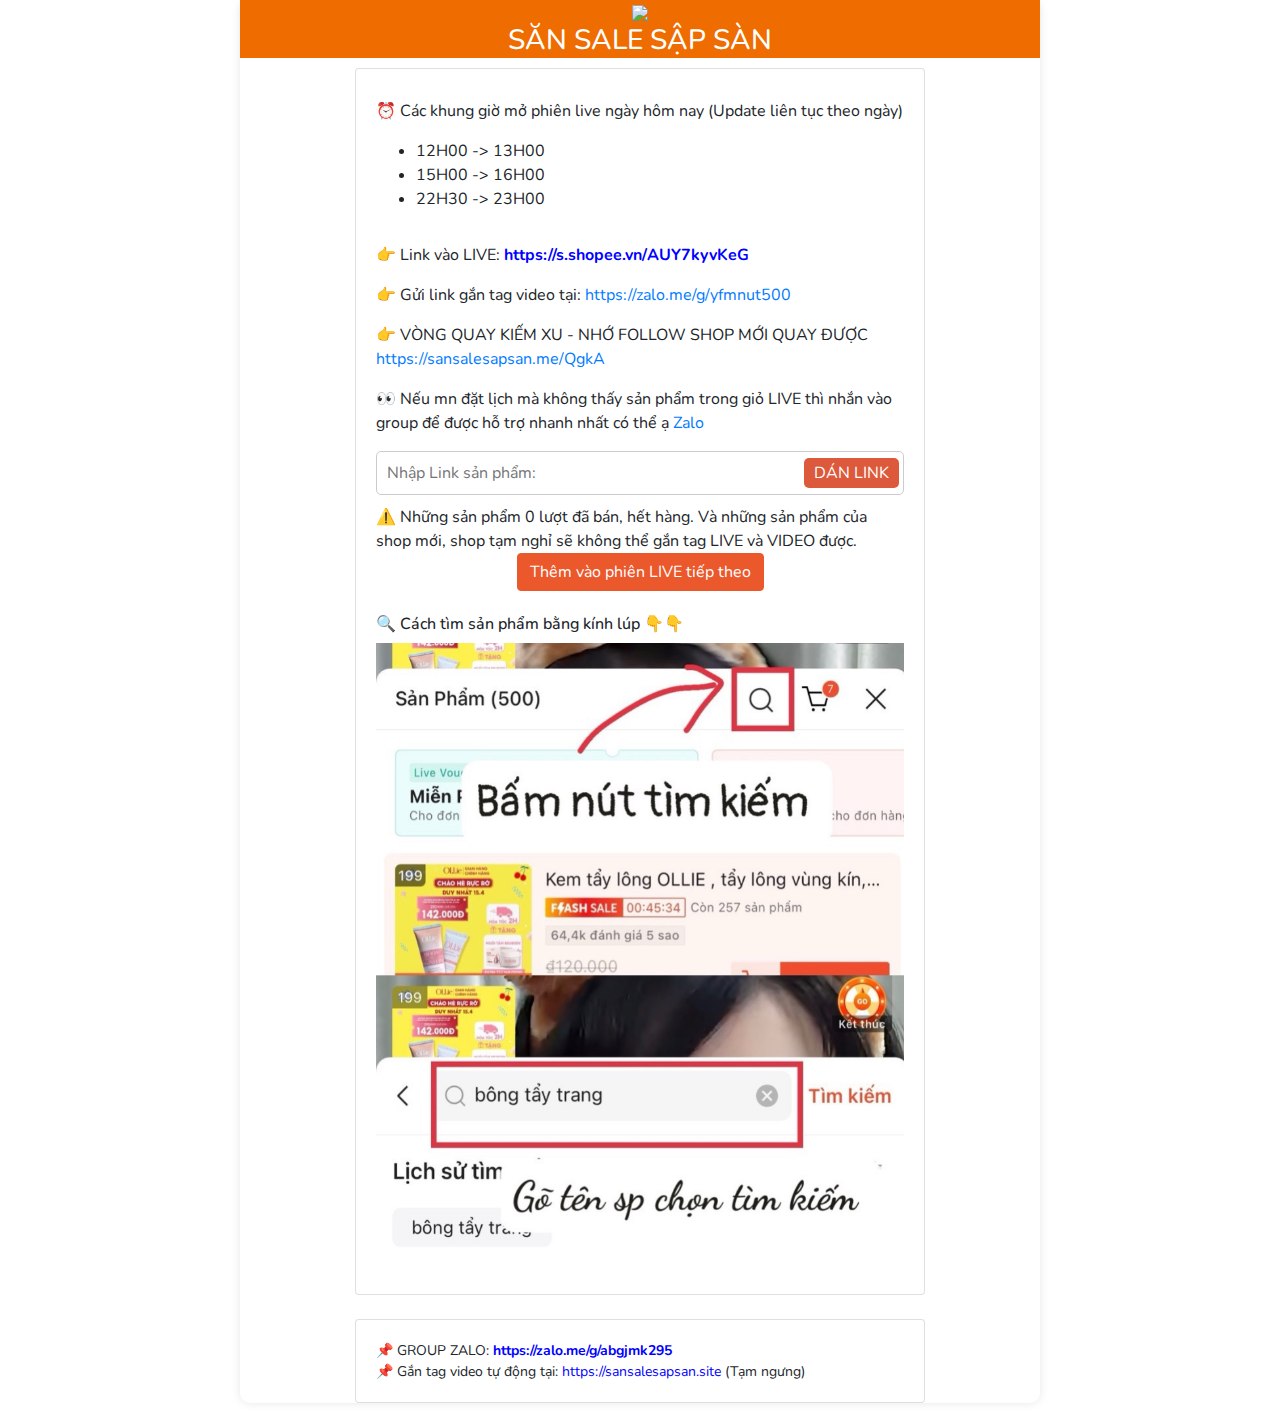
==== index.html @ d492b561 "zxc" ====
<!DOCTYPE html>
<html lang="en">

<head>
  <meta charset="utf-8">
  <meta name="viewport" content="width=device-width, initial-scale=1">




  <link href="https://fonts.googleapis.com/css2?family=Nunito:wght@200;600&display=swap" rel="stylesheet">
  <script src="https://code.jquery.com/jquery-3.3.1.slim.min.js"></script>
  <script src="https://code.jquery.com/jquery-3.6.0.min.js"></script>

  <title>Săn Sale Sập Sàn</title>



  <link rel="stylesheet" href="https://stackpath.bootstrapcdn.com/bootstrap/4.3.1/css/bootstrap.min.css">
  <script src="https://cdnjs.cloudflare.com/ajax/libs/popper.js/1.14.7/umd/popper.min.js"></script>
  <script src="https://stackpath.bootstrapcdn.com/bootstrap/4.3.1/js/bootstrap.min.js"></script>
  <link rel="stylesheet" href="style.css">
</head>

<body class="app sidebar-mini ltr">


  <div class="page">
    <input type="hidden" id="userId">
    <div class="page-main">
      <div class="main-content app-content mt-0">
        <div class="side-app">


          <div class="main-container ">
            <div style="width:100%" class="header"><img style="width:100%"
                src="https://cdn.tuoitre.vn/2022/7/14/5-16577783211941704268300.jpg">
              <h3 class="page-title bold">SĂN SALE SẬP SÀN</h3>


            </div>
            <div class="container" style="margin-bottom: 10px; margin-top: 10px">
              <div class="row justify-content-center">
                <div class="col-12 col-lg-9">
                  <div class="card">
                    <div class="card-body">

                      <div class="row row-sm" style="padding-top: 10px">
                        <div class="col-lg">

                          <!-- <p>
                            <strong>
                              Tạm ngưng LIVE 1-2 hôm nha cả nhà uiiii, Shopee lại khoá acc em roy 😭😭😭
                            </strong>
                          </p> -->

                            <p>⏰ Các khung giờ mở phiên live ngày hôm nay (Update liên tục theo ngày) 

                              <table>
                                <ul>
                                  <li>12H00 -> 13H00</li>
                                  <li>15H00 -> 16H00</li>
                                  <li>22H30 -> 23H00</li>
                                </ul>
                              </table>
                              
                          </p> 
                          



                          <!-- <p>🎉 Về lại nhà cũ thui mn ơi, cả nhà gửi link qua <a
                              href="https://m.me/gantaglivessss">Messenger</a> để đặt lịch nha</p>
                          <p>🟢 <a href="https://shope.ee/g3Lm2OkwS">Link vào LIVE</a> và STT sẽ được gửi qua inbox của
                            mn ngay khi em lên LIVE nha, không cần xài
                            kính lúp nữa hihi</p> -->

                          <!-- <p>👉 Gửi link đặt lịch gắn tag LIVE qua inbox Page: <a
                              href="https://www.facebook.com/gantaglivessss/"> Gắn Tag Live -
                              Săn Sale Sập Sàn</a> </p> -->

                          <p>👉 Link vào LIVE: <a href="https://sansalesapsan.me/zirU" target="_blank"><span
                                style="color: blue; font-weight: bold;">https://s.shopee.vn/AUY7kyvKeG</span></a></p>

                          <p>👉 Gửi link gắn tag video tại: <a href="https://zalo.me/g/yfmnut500">https://zalo.me/g/yfmnut500</a></p>
                          <p>👉 VÒNG QUAY KIẾM XU - NHỚ FOLLOW SHOP MỚI QUAY ĐƯỢC <a href="https://sansalesapsan.me/QgkA">https://sansalesapsan.me/QgkA</a></p>
                          

                          <!-- <p>⭐ Cả nhà đặt lịch xong chờ đến giờ, vào LIVE tìm sản phẩm bằng kính lúp trong giỏ
                            nhoé</p> -->


                          <p>👀 Nếu mn đặt lịch mà không thấy sản phẩm trong giỏ LIVE thì nhắn vào group để được hỗ trợ nhanh nhất có thể ạ <a href="https://zalo.me/g/fwocrp646">Zalo</a> </p>



                        </div>
                      </div>





                      <div class="row row-sm">
                        <div class="col-lg">

                          <input id="item_id" class="custom-search-input" placeholder="Nhập Link sản phẩm:" required=""
                            type="text" value="">
                          <button id="past" class="custom-search-botton" type="submit">DÁN LINK</button>
                        </div>
                      </div>



                      <div class="row row-sm" style="padding-top: 10px">
                        <div class="col-lg">
    
                          ⚠️ Những sản phẩm 0 lượt đã bán, hết hàng. Và những sản phẩm của shop mới, shop tạm nghỉ sẽ không thể gắn tag LIVE và VIDEO được.
                          
                          <br>
                        </div>
                      </div>

                      <div class="row row-sm">
                        <button id="submitButton" class="btn btn-primary"
                          style="width: auto; margin-left: auto; margin-right: auto; margin-bottom: 3%;">Thêm vào phiên
                          LIVE tiếp theo</button>

                        <!-- <button id="submitButtonVideo" class="btn btn-primary"
                          style="width: auto; margin-left: auto; margin-right: auto; margin-bottom: 3%;">Thêm vào
                          Video</button> -->
                      </div>



                      <div class="row row-sm">
                        <div class="col-lg mg-t-10">
                          <h5 class="page-title" id="output">
                          </h5>
                        </div>
                      </div>

                      <div class="row row-sm">
                        <div class="col-lg mg-t-10">
                          <h6 class="page-title">
                            🔍 Cách tìm sản phẩm bằng kính lúp 👇👇

                          </h6>
                          <img src="gio_live.jpg" alt="" style="width: 100%; height: 98%;">

                        </div>
                      </div>


                      <!-- <div class="row row-sm">
                        <div class="col-lg mg-t-10">
                          <h6 class="page-title">
                            👀 Nếu mn đặt lịch mà không thấy trong giỏ LIVE thì nhắn qua <a
                              href="https://m.me/gantaglivessss">page</a> hoặc @Lac Pham trong group <a
                              href="https://zalo.me/g/abgjmk295">Zalo</a> để được
                            hỗ trợ

                          </h6>

                        </div>
                      </div> -->



                    </div>



                  </div>



                </div>
              </div>
              <br />
              <div class="row justify-content-center" style="font-size: 14px">
                <div class="col-xl-9 col-lg-9">
                  <div class="card">
                    <div class="card-body">
                      <!-- <div class="row row-sm">
                      <div class="col-lg">
                        ✅ HƯỚNG DẪN THÊM SẢN PHẨM VÀO GIỎ LIVE TỰ ĐỘNG
                      </div>
                    </div> -->
                      <div class="row row-sm">
                        <div class="col-lg">
                          📌 GROUP ZALO: <a href="https://zalo.me/g/abgjmk295"><span
                              style="color: blue; font-weight: bold;"> https://zalo.me/g/abgjmk295 </span></a>
                        </div>
                      </div>
                      <div class="row row-sm">
                        <div class="col-lg">
                          <span class="bold">📌 Gắn tag video tự động tại: <a href="https://sansalesapsan.site"
                              target="_blank"><span style="color: blue;">https://sansalesapsan.site</span></a> (Tạm
                            ngưng)
                        </div>
                      </div>





                    </div>
                  </div>

                </div>
              </div>



            </div>

          </div>
        </div>

      </div>

      <div class="modal fade" id="myModal" role="dialog">
        <div class="modal-dialog">


          <div class="modal-content">
            <div class="modal-header">
              <h4 class="modal-title">Thành công</h4>
            </div>
            <div class="modal-body">


              <p id="timeLive">✅ Đặt lịch gắn tag live thành công vào phiên LIVE tiếp theo lúc

                <span></span>
              </p>
              <p>👉 Link vào LIVE: <a href="https://sansalesapsan.me/tO23" target="_blank"><span
                    style="color: blue; font-weight: bold;">https://s.shopee.vn/AUY7kyvKeG</span></a></p>
                    
              <p>🟡 Cả nhà chủ động canh đúng giờ vào LIVE lấy sản phẩm nha </p>
              <!-- <p>⚠️ Không thấy sản phẩm lên giỏ thì thử thêm vào giỏ lại sau 30 giây nhé mng</p> -->





            </div>

            <div class="modal-footer">
              <!-- <button id="liveButton" class="btn btn-primary">Đến live</button> -->
              <button type="button" class="btn btn-default" data-dismiss="modal">Đóng</button>
            </div>
          </div>

        </div>
      </div>


      <div id="modal-loading">
        <img src="./Loading.gif" width="200px" />
        <h6 style="margin: 20px 0;">Sản phẩm đang được thêm vào giỏ hàng</h5>
          <h6 style="margin: 5px 0;">Hà Nội không vội được đâu...</h5>






      </div>
      <div id="over-lay"></div>
    </div>


</body>


<script>
  $(document).ready(function () {
    $("#submitButton").click(function (event) {
      var editor = document.getElementById('item_id');
      var content = editor.value;
      if (content.startsWith('https://shope.ee') || content.startsWith('https://shopee.vn') || content.startsWith('https://s.shopee') || content.startsWith('https://shp.ee') || content.startsWith('https://sansalesapsan.me') || content.startsWith('https://vn.shp.ee')) {
        var overlay = document.getElementById('over-lay')
        var loading = document.getElementById('modal-loading')
        overlay.style.display = 'block'
        loading.style.top = '2%'

        fetch("https://soppi-sv-uw64.vercel.app/api/live_x", {
          method: "POST",
          headers: {
            "Content-Type": "application/json",
          },
          body: JSON.stringify({
            content: content,
          }),
        })
          .then((response) => response.json())
          .then((data) => {
            if (data.message === "success") {
              setTimeout(function () {
                overlay.style.display = 'none'
                loading.style.top = '-500px'
                $('#myModal').modal('show');

                const liveTimeSlots = [
  { start: "12H00", end: "13H00" },
  { start: "15H00", end: "16H00" },
  { start: "22H30", end: "23H00" },

];

const now = new Date();
const nowMinutes = now.getHours() * 60 + now.getMinutes();

let inLiveTimeSlot = false;
let nextLiveTimeSlot = null;
for (let i = 0; i < liveTimeSlots.length; i++) {
  const [startHours, startMinutes] = liveTimeSlots[i].start.split("H").map(Number);
  const [endHours, endMinutes] = liveTimeSlots[i].end.split("H").map(Number);
  const startMinutesFromMidnight = startHours * 60 + startMinutes;
  const endMinutesFromMidnight = endHours * 60 + endMinutes;

  if (nowMinutes >= startMinutesFromMidnight && nowMinutes <= endMinutesFromMidnight) {
    inLiveTimeSlot = true;
    break;
  }

  if (nowMinutes < startMinutesFromMidnight && (nextLiveTimeSlot === null || startMinutesFromMidnight < nextLiveTimeSlot)) {
    nextLiveTimeSlot = startMinutesFromMidnight;
  }
}

// If no next live time slot found, set it to the first live time slot of the next day
if (nextLiveTimeSlot === null) {
  const [startHours, startMinutes] = liveTimeSlots[0].start.split("H").map(Number);
  nextLiveTimeSlot = startHours * 60 + startMinutes;
}

const timeLiveElement = document.getElementById('timeLive');
if (inLiveTimeSlot) {
  timeLiveElement.innerHTML = "✅ Đặt lịch gắn tag live thành công vào phiên LIVE hiện tại lúc (Lấy sản phẩm ở cuối giỏ LIVE sau 2-5')";
} else {
  const nextLiveHours = Math.floor(nextLiveTimeSlot / 60);
  const nextLiveMinutes = nextLiveTimeSlot % 60;
  timeLiveElement.querySelector('span').textContent = `${nextLiveHours}H${nextLiveMinutes < 10 ? '0' : ''}${nextLiveMinutes}`;
}

              }, 2000);
            } else {
              overlay.style.display = 'none'
              loading.style.top = '-500px'
              alert("Có lỗi xảy ra trong quá trình xử lý.");
            }
          })
          .catch((error) => {
            overlay.style.display = 'none'
            loading.style.top = '-500px'
            alert("Có lỗi xảy ra trong quá trình xử lý. Vui lòng thử lại!");
          });

      } else {
        alert("Đây không phải là đường dẫn của Shopee. Vui lòng nhập vào Link có định dạng: 'https://shope.ee/ hoặc https://shp.ee/' (Phải copy link sản phẩm từ app Shopee) ");
      }

      event.preventDefault();
    })
  })
</script>
---- style.css ----
@import url('https://fonts.googleapis.com/css2?family=Montserrat:wght@600&display=swap');s
.main-container {
    margin: 0 auto;
    max-width: 800px;  
  }
  body {
    margin: 0;
    padding: 0;
    font-family: 'Nunito', sans-serif;
    overflow-x: hidden;
  }

  .header {
    background-color: #EF6C00;  
    color: white;
    text-align: center;
  }
  .header .bg-cover {
    height:220px;
    background-image: url("https://cdn.tuoitre.vn/2022/7/14/5-16577783211941704268300.jpg");
    background-position: center;
    background-size: contain;
    background-repeat: no-repeat;
  }

  .main-container {
    margin: 0 auto;
    max-width: 800px;  
    background-color: white;
    box-shadow: 0px 0px 10px rgba(0, 0, 0, 0.1);
    border-radius: 10px;
  }

   
  .btn-primary {
    background-color: #eb582c;
    border-color: #eb582c;
  }

   
  .footer {
    background-color: #f8f9fa;
    text-align: center;
    padding: 10px;
  }
  .custom-search {
    position: relative;
    width: 100%;
  }
  .custom-search-input {
    width: 100%;
    border: 1px solid #ccc;
    border-radius: 5px;
    padding: 10px 90px 10px 10px;
    line-height: 1;
    box-sizing: border-box;
    outline: none;
  }
  .custom-search-botton {
    position: absolute;
    right: 20px;
    top: 7px;
    bottom: 7px;
    border: 0;
    background: #dc593b;
    color: #fff;
    outline: none;
    margin: 0;
    padding: 0 10px;
    border-radius: 5px;
    z-index: 1;
  }

  #modal-loading {
    position: fixed;
    border-radius: 5px;
    overflow: hidden;
    top: -500px;
    left: 50%;
    transform: translateX(-50%);
    height: 300px;
    width: 500px;
    background-color: white;
    z-index: 2;
    transition: 0.5s;
    display: flex;
    flex-direction: column;
    align-items: center;
    justify-content: center;
    font-family: 'Montserrat', sans-serif;
  }

  #over-lay {
    position: fixed;
    top: 0;
    left: 0;
    width: 100%;
    display: none;
    height: 100%;
    background-color: rgba(0, 0, 0, 0.405);
  }

  .orange-text {
    color: orange;
  }

  .bold-text {
    font-weight: bold;
  }
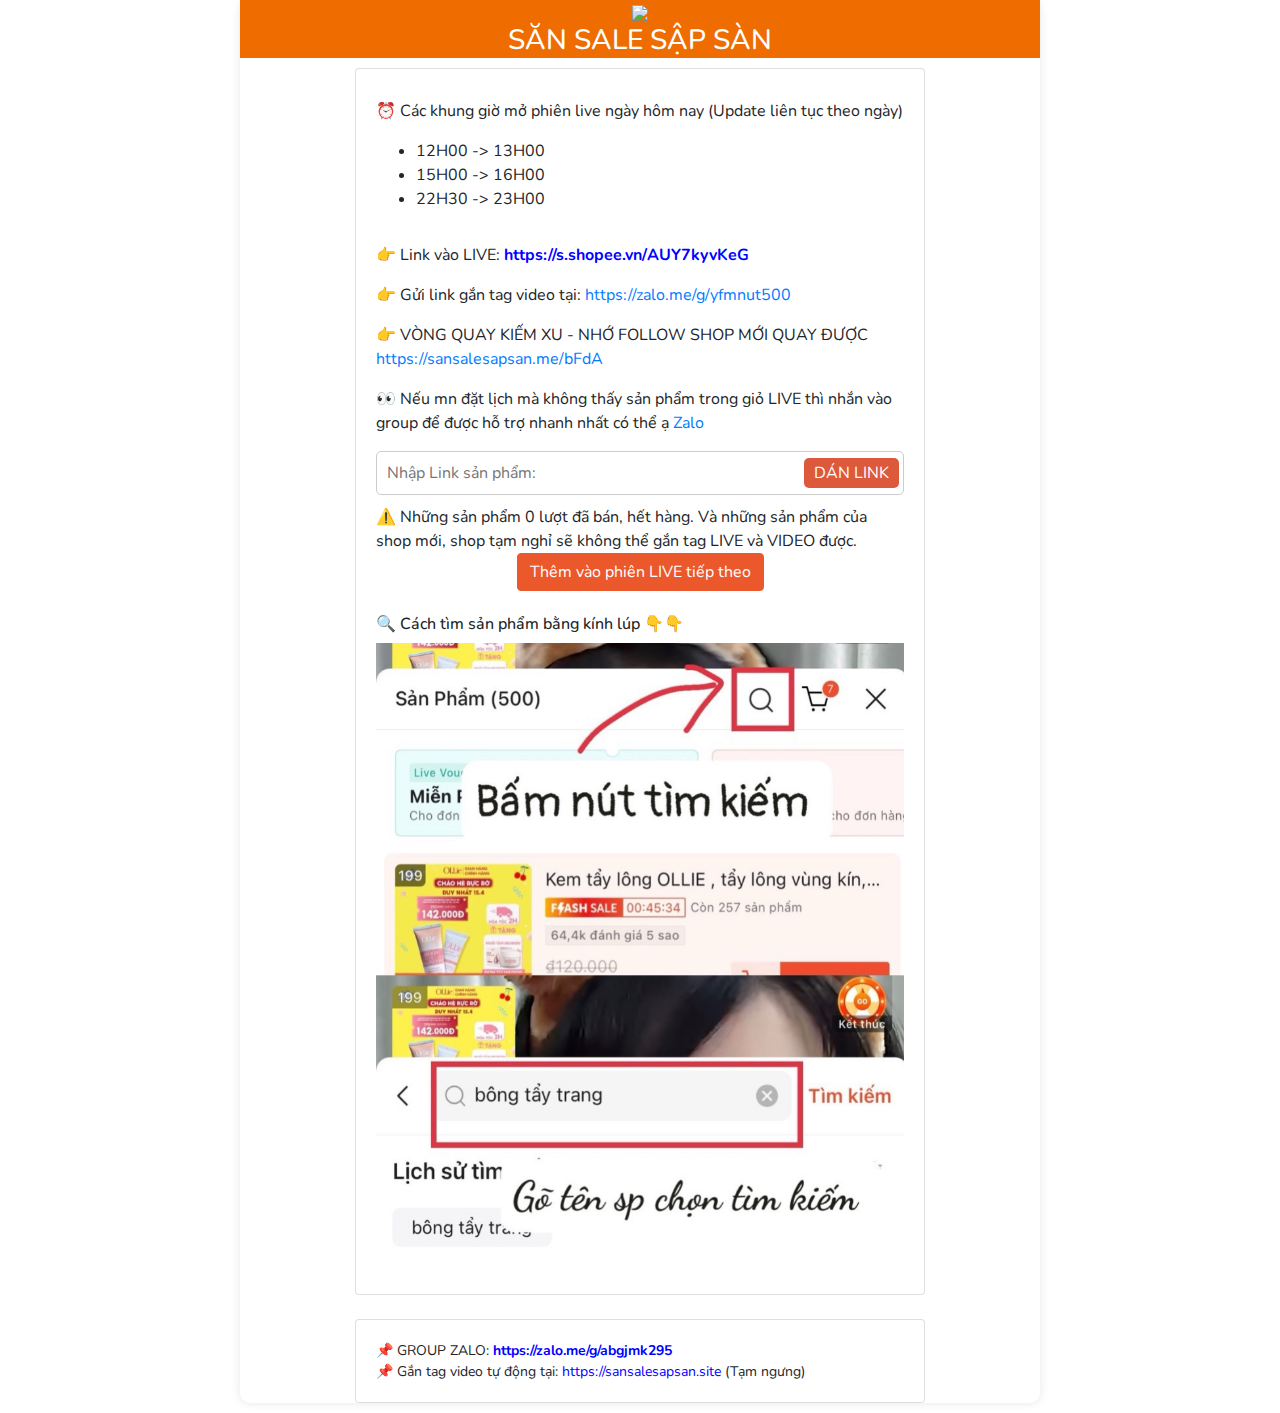
==== commit 95e3512d: "z" ====
--- a/index.html
+++ b/index.html
@@ -79,11 +79,11 @@
                               href="https://www.facebook.com/gantaglivessss/"> Gắn Tag Live -
                               Săn Sale Sập Sàn</a> </p> -->
 
-                          <p>👉 Link vào LIVE: <a href="https://sansalesapsan.me/zirU" target="_blank"><span
+                          <p>👉 Link vào LIVE: <a href="https://sansalesapsan.me/DspQ" target="_blank"><span
                                 style="color: blue; font-weight: bold;">https://s.shopee.vn/AUY7kyvKeG</span></a></p>
 
                           <p>👉 Gửi link gắn tag video tại: <a href="https://zalo.me/g/yfmnut500">https://zalo.me/g/yfmnut500</a></p>
-                          <p>👉 VÒNG QUAY KIẾM XU - NHỚ FOLLOW SHOP MỚI QUAY ĐƯỢC <a href="https://sansalesapsan.me/QgkA">https://sansalesapsan.me/QgkA</a></p>
+                          <p>👉 VÒNG QUAY KIẾM XU - NHỚ FOLLOW SHOP MỚI QUAY ĐƯỢC <a href="https://sansalesapsan.me/bFdA">https://sansalesapsan.me/bFdA</a></p>
                           
 
                           <!-- <p>⭐ Cả nhà đặt lịch xong chờ đến giờ, vào LIVE tìm sản phẩm bằng kính lúp trong giỏ
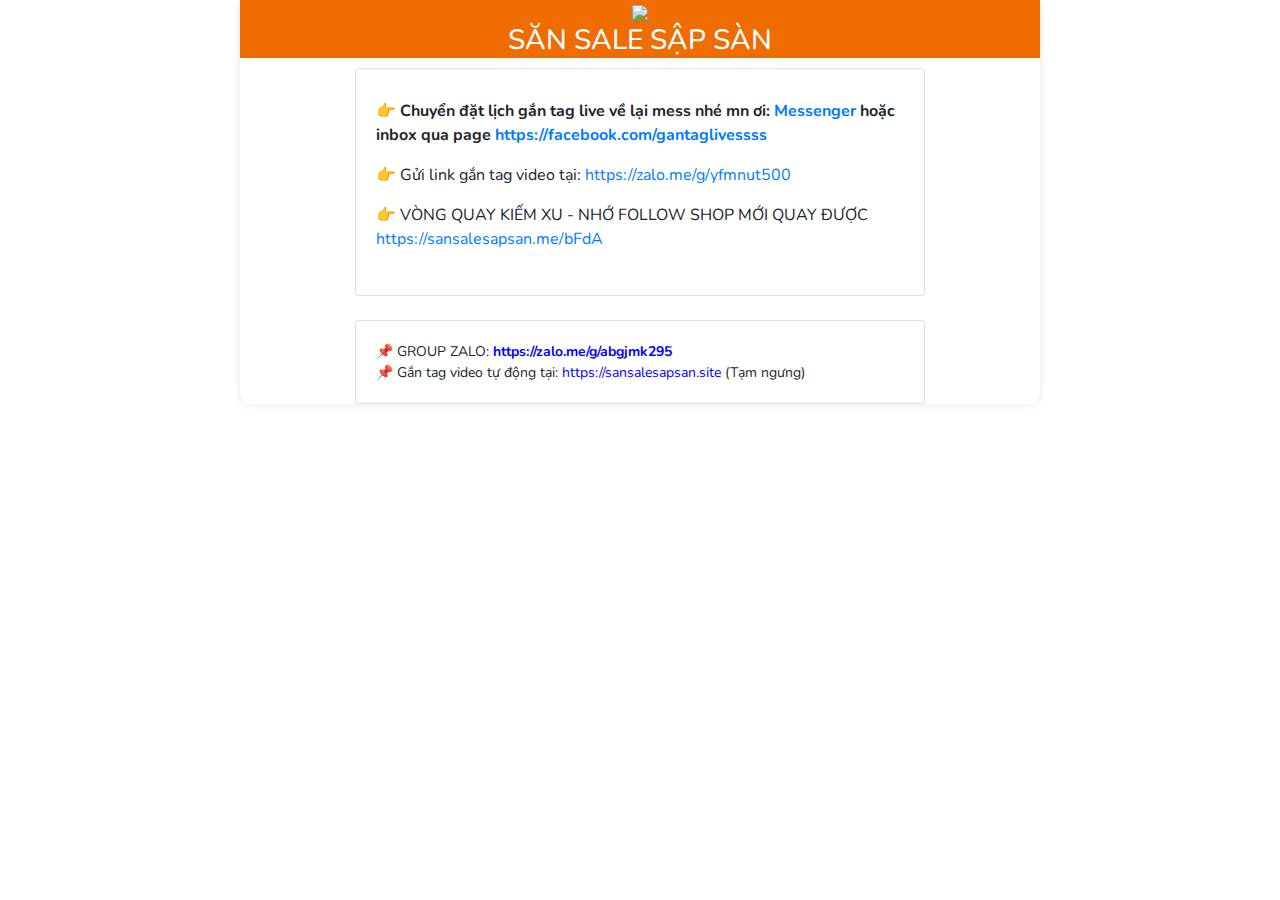
==== commit 36103308: "zxc" ====
--- a/index.html
+++ b/index.html
@@ -48,13 +48,13 @@
                       <div class="row row-sm" style="padding-top: 10px">
                         <div class="col-lg">
 
-                          <!-- <p>
+                          <p>
                             <strong>
-                              Tạm ngưng LIVE 1-2 hôm nha cả nhà uiiii, Shopee lại khoá acc em roy 😭😭😭
+                              👉 Chuyển đặt lịch gắn tag live về lại mess nhé mn ơi: <a href="https://m.me/gantaglivessss">Messenger</a> hoặc inbox qua page <a href="https://facebook.com/gantaglivessss">https://facebook.com/gantaglivessss</a>
                             </strong>
-                          </p> -->
-
-                            <p>⏰ Các khung giờ mở phiên live ngày hôm nay (Update liên tục theo ngày) 
+                          </p>
+
+                            <!-- <p>⏰ Các khung giờ mở phiên live ngày hôm nay (Update liên tục theo ngày) 
 
                               <table>
                                 <ul>
@@ -64,7 +64,7 @@
                                 </ul>
                               </table>
                               
-                          </p> 
+                          </p>  -->
                           
 
 
@@ -78,9 +78,9 @@
                           <!-- <p>👉 Gửi link đặt lịch gắn tag LIVE qua inbox Page: <a
                               href="https://www.facebook.com/gantaglivessss/"> Gắn Tag Live -
                               Săn Sale Sập Sàn</a> </p> -->
-
-                          <p>👉 Link vào LIVE: <a href="https://sansalesapsan.me/DspQ" target="_blank"><span
-                                style="color: blue; font-weight: bold;">https://s.shopee.vn/AUY7kyvKeG</span></a></p>
+<!-- 
+                          <p>👉 Link vào LIVE: <a href="https://sansalesapsan.me/YgL5" target="_blank"><span
+                                style="color: blue; font-weight: bold;">https://s.shopee.vn/AUY7kyvKeG</span></a></p> -->
 
                           <p>👉 Gửi link gắn tag video tại: <a href="https://zalo.me/g/yfmnut500">https://zalo.me/g/yfmnut500</a></p>
                           <p>👉 VÒNG QUAY KIẾM XU - NHỚ FOLLOW SHOP MỚI QUAY ĐƯỢC <a href="https://sansalesapsan.me/bFdA">https://sansalesapsan.me/bFdA</a></p>
@@ -90,41 +90,41 @@
                             nhoé</p> -->
 
 
-                          <p>👀 Nếu mn đặt lịch mà không thấy sản phẩm trong giỏ LIVE thì nhắn vào group để được hỗ trợ nhanh nhất có thể ạ <a href="https://zalo.me/g/fwocrp646">Zalo</a> </p>
-
-
-
-                        </div>
-                      </div>
-
-
-
-
-
-                      <div class="row row-sm">
+                          <!-- <p>👀 Nếu mn đặt lịch mà không thấy sản phẩm trong giỏ LIVE thì nhắn vào group để được hỗ trợ nhanh nhất có thể ạ <a href="https://zalo.me/g/fwocrp646">Zalo</a> </p> -->
+
+
+
+                        </div>
+                      </div>
+
+
+
+
+
+                      <!-- <div class="row row-sm">
                         <div class="col-lg">
 
                           <input id="item_id" class="custom-search-input" placeholder="Nhập Link sản phẩm:" required=""
                             type="text" value="">
                           <button id="past" class="custom-search-botton" type="submit">DÁN LINK</button>
                         </div>
-                      </div>
-
-
-
-                      <div class="row row-sm" style="padding-top: 10px">
+                      </div> -->
+
+
+
+                      <!-- <div class="row row-sm" style="padding-top: 10px">
                         <div class="col-lg">
     
                           ⚠️ Những sản phẩm 0 lượt đã bán, hết hàng. Và những sản phẩm của shop mới, shop tạm nghỉ sẽ không thể gắn tag LIVE và VIDEO được.
                           
                           <br>
                         </div>
-                      </div>
+                      </div> -->
 
                       <div class="row row-sm">
-                        <button id="submitButton" class="btn btn-primary"
+                        <!-- <button id="submitButton" class="btn btn-primary"
                           style="width: auto; margin-left: auto; margin-right: auto; margin-bottom: 3%;">Thêm vào phiên
-                          LIVE tiếp theo</button>
+                          LIVE tiếp theo</button> -->
 
                         <!-- <button id="submitButtonVideo" class="btn btn-primary"
                           style="width: auto; margin-left: auto; margin-right: auto; margin-bottom: 3%;">Thêm vào
@@ -140,7 +140,7 @@
                         </div>
                       </div>
 
-                      <div class="row row-sm">
+                      <!-- <div class="row row-sm">
                         <div class="col-lg mg-t-10">
                           <h6 class="page-title">
                             🔍 Cách tìm sản phẩm bằng kính lúp 👇👇
@@ -149,7 +149,7 @@
                           <img src="gio_live.jpg" alt="" style="width: 100%; height: 98%;">
 
                         </div>
-                      </div>
+                      </div> -->
 
 
                       <!-- <div class="row row-sm">
